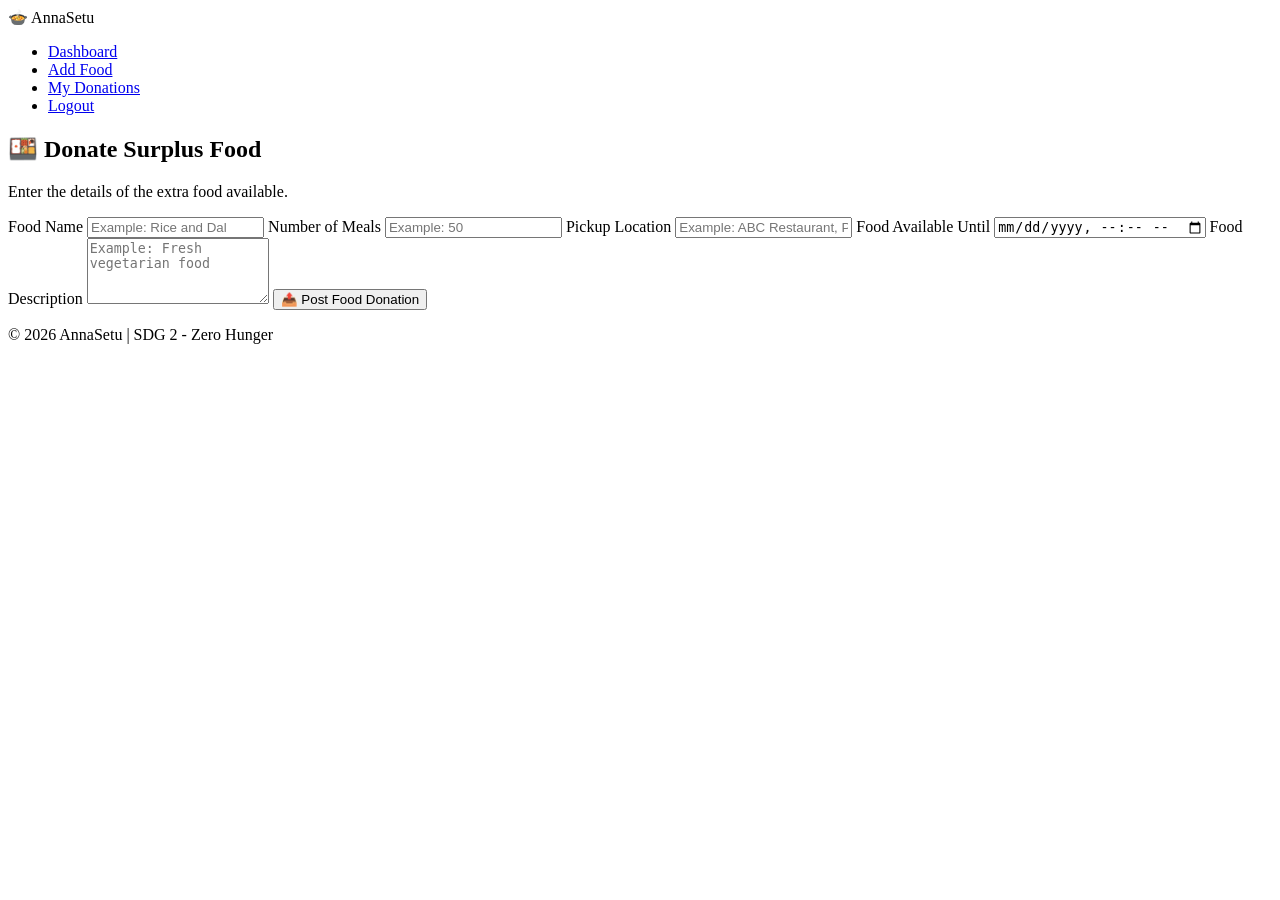
==== add-food.html @ 91b277bd "Add files via upload" ====
<!DOCTYPE html>
<html lang="en">

<head>

    <meta charset="UTF-8">

    <meta name="viewport" content="width=device-width, initial-scale=1.0">

    <title>Add Surplus Food - AnnaSetu</title>

    <link rel="stylesheet" href="css/style.css">

</head>

<body>

    <!-- Navigation Bar -->

    <nav class="navbar">

        <div class="logo">
            🍲 AnnaSetu
        </div>

        <ul class="nav-links">

            <li>
                <a href="donor-dashboard.html">Dashboard</a>
            </li>

            <li>
                <a href="add-food.html">Add Food</a>
            </li>

            <li>
                <a href="my-donations.html">My Donations</a>
            </li>

            <li>
                <a href="index.html">Logout</a>
            </li>

        </ul>

    </nav>


    <!-- Add Food Section -->

    <section class="food-form-section">

        <div class="food-form-box">

            <h1>🍱 Donate Surplus Food</h1>

            <p>
                Enter the details of the extra food available.
            </p>


            <form id="foodForm">

                <!-- Food Name -->

                <label for="foodName">
                    Food Name
                </label>

                <input
                    type="text"
                    id="foodName"
                    placeholder="Example: Rice and Dal"
                    required
                >


                <!-- Quantity -->

                <label for="quantity">
                    Number of Meals
                </label>

                <input
                    type="number"
                    id="quantity"
                    placeholder="Example: 50"
                    min="1"
                    required
                >


                <!-- Location -->

                <label for="location">
                    Pickup Location
                </label>

                <input
                    type="text"
                    id="location"
                    placeholder="Example: ABC Restaurant, Pune"
                    required
                >


                <!-- Expiry -->

                <label for="expiry">
                    Food Available Until
                </label>

                <input
                    type="datetime-local"
                    id="expiry"
                    required
                >


                <!-- Description -->

                <label for="description">
                    Food Description
                </label>

                <textarea
                    id="description"
                    rows="4"
                    placeholder="Example: Fresh vegetarian food"
                    required
                ></textarea>


                <!-- Submit -->

                <button
                    type="submit"
                    class="btn"
                >
                    📤 Post Food Donation
                </button>

            </form>

        </div>

    </section>


    <!-- Footer -->

    <footer>

        <p>
            © 2026 AnnaSetu | SDG 2 - Zero Hunger
        </p>

    </footer>


    <script src="js/food.js"></script>

</body>

</html>
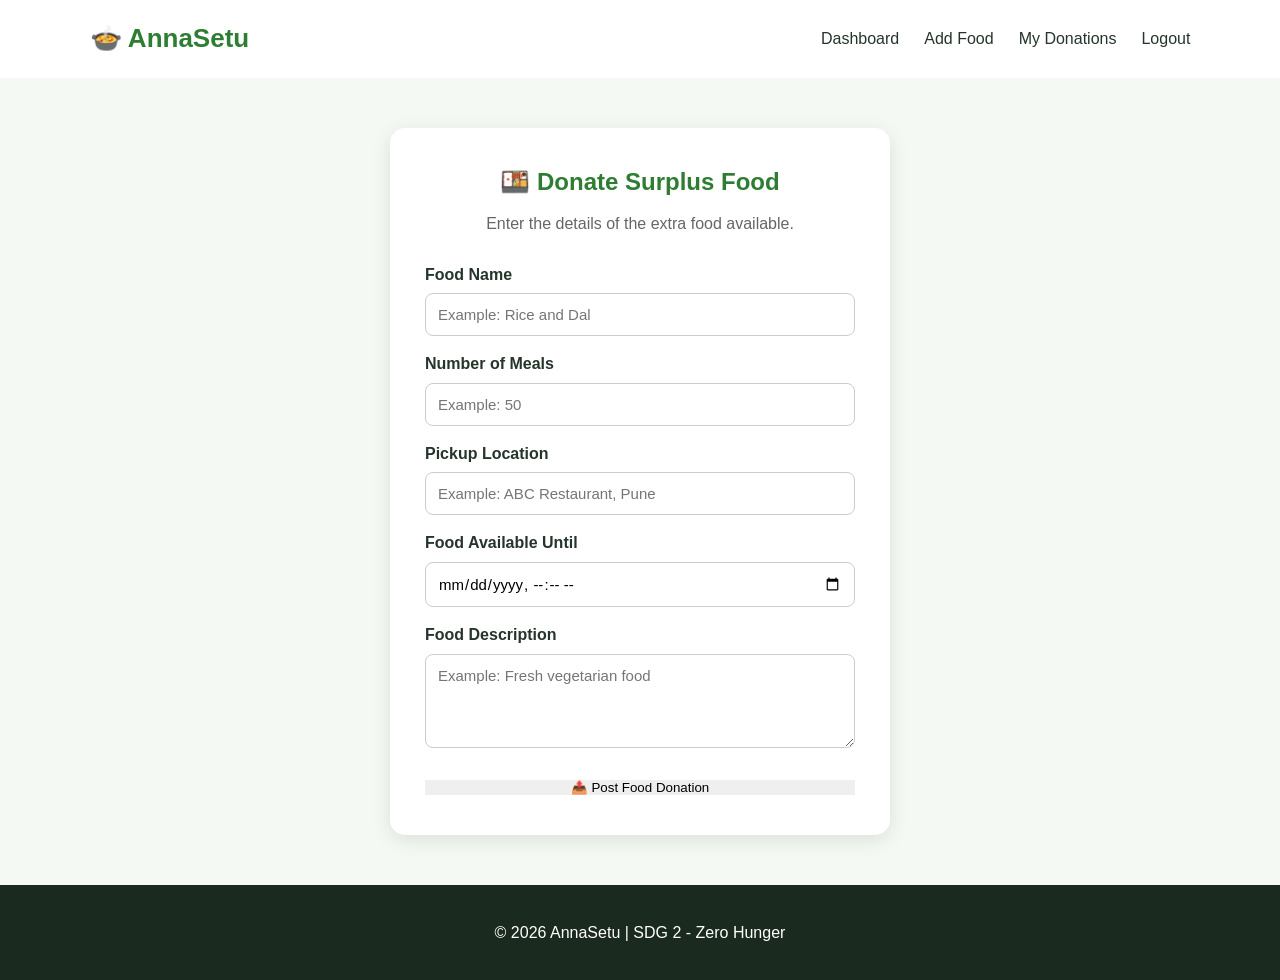
==== commit 302e958a: "Update add-food.html" ====
--- a/add-food.html
+++ b/add-food.html
@@ -9,7 +9,7 @@
 
     <title>Add Surplus Food - AnnaSetu</title>
 
-    <link rel="stylesheet" href="css/style.css">
+    <link rel="stylesheet" href="style.css">
 
 </head>
 
@@ -162,4 +162,4 @@
 
 </body>
 
-</html>+</html>
--- a/style.css
+++ b/style.css
@@ -0,0 +1,738 @@
+/* ================================
+   AnnaSetu - Main Styles
+   ================================ */
+
+* {
+    margin: 0;
+    padding: 0;
+    box-sizing: border-box;
+}
+
+body {
+    font-family: Arial, Helvetica, sans-serif;
+    background-color: #f7faf7;
+    color: #26352b;
+    line-height: 1.6;
+}
+
+
+/* ================================
+   Navigation
+   ================================ */
+
+.navbar {
+    display: flex;
+    justify-content: space-between;
+    align-items: center;
+
+    padding: 18px 7%;
+
+    background-color: white;
+
+    box-shadow: 0 2px 10px rgba(0, 0, 0, 0.08);
+}
+
+.logo {
+    font-size: 26px;
+    font-weight: bold;
+    color: #2e7d32;
+}
+
+.nav-links {
+    display: flex;
+    align-items: center;
+    gap: 25px;
+
+    list-style: none;
+}
+
+.nav-links a {
+    text-decoration: none;
+    color: #26352b;
+    font-weight: 500;
+}
+
+.nav-links a:hover {
+    color: #2e7d32;
+}
+
+.nav-button {
+    background-color: #2e7d32;
+    color: white !important;
+
+    padding: 9px 18px;
+    border-radius: 6px;
+}
+
+
+/* ================================
+   Hero Section
+   ================================ */
+
+.hero {
+    min-height: 550px;
+
+    display: flex;
+    justify-content: space-between;
+    align-items: center;
+
+    padding: 70px 10%;
+
+    background: linear-gradient(
+        135deg,
+        #e8f5e9,
+        #f7faf7
+    );
+}
+
+.hero-content {
+    max-width: 650px;
+}
+
+.hero h1 {
+    font-size: 48px;
+    line-height: 1.2;
+    margin-bottom: 20px;
+}
+
+.hero h1 span {
+    display: block;
+    color: #2e7d32;
+}
+
+.hero p {
+    font-size: 18px;
+    color: #59665d;
+    margin-bottom: 30px;
+}
+
+.hero-buttons {
+    display: flex;
+    gap: 15px;
+}
+
+.primary-button,
+.secondary-button {
+    display: inline-block;
+
+    text-decoration: none;
+
+    padding: 13px 25px;
+
+    border-radius: 7px;
+
+    font-weight: bold;
+}
+
+.primary-button {
+    background-color: #2e7d32;
+    color: white;
+}
+
+.primary-button:hover {
+    background-color: #1b5e20;
+}
+
+.secondary-button {
+    border: 2px solid #2e7d32;
+    color: #2e7d32;
+    background-color: white;
+}
+
+.secondary-button:hover {
+    background-color: #e8f5e9;
+}
+
+.hero-image {
+    width: 280px;
+    height: 280px;
+
+    display: flex;
+    justify-content: center;
+    align-items: center;
+
+    background-color: white;
+
+    border-radius: 50%;
+
+    font-size: 130px;
+
+    box-shadow: 0 10px 30px rgba(0, 0, 0, 0.1);
+}
+
+
+/* ================================
+   Impact Section
+   ================================ */
+
+.impact {
+    padding: 70px 8%;
+
+    text-align: center;
+
+    background-color: white;
+}
+
+.impact h2,
+.how-it-works h2 {
+    font-size: 34px;
+    margin-bottom: 35px;
+}
+
+.impact-container {
+    display: flex;
+    justify-content: center;
+    gap: 30px;
+
+    flex-wrap: wrap;
+}
+
+.impact-card {
+    width: 220px;
+
+    padding: 30px 20px;
+
+    background-color: #f1f8f2;
+
+    border-radius: 12px;
+}
+
+.impact-icon {
+    font-size: 40px;
+    margin-bottom: 10px;
+}
+
+.impact-card h3 {
+    font-size: 32px;
+    color: #2e7d32;
+}
+
+.impact-card p {
+    color: #59665d;
+}
+
+
+/* ================================
+   How It Works
+   ================================ */
+
+.how-it-works {
+    padding: 80px 8%;
+
+    text-align: center;
+}
+
+.section-description {
+    color: #657169;
+    margin-top: -20px;
+    margin-bottom: 40px;
+}
+
+.steps {
+    display: flex;
+    justify-content: center;
+    gap: 25px;
+
+    flex-wrap: wrap;
+}
+
+.step-card {
+    width: 240px;
+
+    padding: 30px 20px;
+
+    background-color: white;
+
+    border-radius: 12px;
+
+    box-shadow: 0 5px 20px rgba(0, 0, 0, 0.08);
+}
+
+.step-number {
+    width: 50px;
+    height: 50px;
+
+    display: flex;
+    justify-content: center;
+    align-items: center;
+
+    margin: 0 auto 20px;
+
+    border-radius: 50%;
+
+    background-color: #2e7d32;
+    color: white;
+
+    font-size: 22px;
+    font-weight: bold;
+}
+
+.step-card h3 {
+    margin-bottom: 10px;
+}
+
+.step-card p {
+    color: #657169;
+    font-size: 14px;
+}
+
+
+/* ================================
+   Call To Action
+   ================================ */
+
+.cta {
+    text-align: center;
+
+    padding: 70px 20px;
+
+    background-color: #2e7d32;
+
+    color: white;
+}
+
+.cta h2 {
+    font-size: 35px;
+    margin-bottom: 15px;
+}
+
+.cta p {
+    margin-bottom: 25px;
+}
+
+.cta .primary-button {
+    background-color: white;
+    color: #2e7d32;
+}
+
+
+/* ================================
+   Footer
+   ================================ */
+
+footer {
+    padding: 35px 20px;
+
+    text-align: center;
+
+    background-color: #1b2a1e;
+
+    color: white;
+}
+
+.footer-content h3 {
+    font-size: 24px;
+    margin-bottom: 8px;
+}
+
+.footer-content p {
+    color: #c8d1ca;
+}
+
+.copyright {
+    margin-top: 20px;
+
+    font-size: 13px;
+
+    color: #aeb8b0;
+}
+
+
+/* ================================
+   Mobile Responsive Design
+   ================================ */
+
+@media (max-width: 768px) {
+
+    .navbar {
+        flex-direction: column;
+        gap: 15px;
+    }
+
+    .nav-links {
+        gap: 12px;
+        flex-wrap: wrap;
+        justify-content: center;
+    }
+
+    .hero {
+        flex-direction: column;
+        text-align: center;
+
+        padding: 50px 20px;
+    }
+
+    .hero h1 {
+        font-size: 36px;
+    }
+
+    .hero-buttons {
+        justify-content: center;
+    }
+
+    .hero-image {
+        margin-top: 40px;
+
+        width: 200px;
+        height: 200px;
+
+        font-size: 90px;
+    }
+
+}
+
+/* =========================
+   LOGIN PAGE
+========================= */
+
+.login-section {
+    min-height: 75vh;
+    display: flex;
+    justify-content: center;
+    align-items: center;
+    padding: 40px 20px;
+    background: #f4f9f4;
+}
+
+.login-box {
+    width: 400px;
+    background: white;
+    padding: 35px;
+    border-radius: 15px;
+    box-shadow: 0 5px 20px rgba(0, 0, 0, 0.1);
+}
+
+.login-box h1 {
+    text-align: center;
+    color: #2e7d32;
+    margin-bottom: 10px;
+}
+
+.login-box p {
+    text-align: center;
+    color: #666;
+    margin-bottom: 25px;
+}
+
+.login-box label {
+    display: block;
+    margin-top: 15px;
+    margin-bottom: 6px;
+    font-weight: bold;
+}
+
+.login-box input,
+.login-box select {
+    width: 100%;
+    padding: 12px;
+    border: 1px solid #ccc;
+    border-radius: 8px;
+    font-size: 15px;
+    box-sizing: border-box;
+}
+
+.login-box input:focus,
+.login-box select:focus {
+    outline: none;
+    border-color: #2e7d32;
+}
+
+.login-box .btn {
+    width: 100%;
+    margin-top: 25px;
+    border: none;
+    cursor: pointer;
+}
+
+.register-text {
+    margin-top: 20px;
+}
+
+.register-text a {
+    color: #2e7d32;
+    font-weight: bold;
+    text-decoration: none;
+}
+
+/* =========================
+   DONOR DASHBOARD
+========================= */
+
+.dashboard {
+    min-height: 75vh;
+    padding: 50px 8%;
+    background: #f4f9f4;
+}
+
+.dashboard h1 {
+    text-align: center;
+    color: #2e7d32;
+}
+
+.dashboard > p {
+    text-align: center;
+    color: #666;
+    margin-bottom: 35px;
+}
+
+
+/* Statistics */
+
+.dashboard-cards {
+    display: flex;
+    justify-content: center;
+    gap: 25px;
+    margin-bottom: 40px;
+    flex-wrap: wrap;
+}
+
+.dashboard-card {
+    background: white;
+    width: 220px;
+    padding: 25px;
+    text-align: center;
+    border-radius: 12px;
+    box-shadow: 0 4px 15px rgba(0,0,0,0.08);
+}
+
+.dashboard-card h2 {
+    font-size: 35px;
+    color: #2e7d32;
+    margin: 0;
+}
+
+.dashboard-card p {
+    color: #666;
+}
+
+
+/* Action Cards */
+
+.dashboard-actions {
+    display: flex;
+    justify-content: center;
+    gap: 30px;
+    flex-wrap: wrap;
+}
+
+.action-card {
+    background: white;
+    width: 350px;
+    padding: 30px;
+    border-radius: 12px;
+    box-shadow: 0 4px 15px rgba(0,0,0,0.08);
+}
+
+.action-card h2 {
+    color: #2e7d32;
+}
+
+.action-card p {
+    color: #666;
+    line-height: 1.6;
+}
+
+.action-card .btn {
+    display: inline-block;
+    margin-top: 15px;
+    text-decoration: none;
+}
+
+/* =========================
+   ADD FOOD PAGE
+========================= */
+
+.food-form-section {
+    min-height: 75vh;
+    padding: 50px 20px;
+    background: #f4f9f4;
+    display: flex;
+    justify-content: center;
+    align-items: center;
+}
+
+.food-form-box {
+    width: 500px;
+    background: white;
+    padding: 35px;
+    border-radius: 15px;
+    box-shadow: 0 5px 20px rgba(0, 0, 0, 0.1);
+}
+
+.food-form-box h1 {
+    text-align: center;
+    color: #2e7d32;
+    margin-bottom: 10px;
+}
+
+.food-form-box > p {
+    text-align: center;
+    color: #666;
+    margin-bottom: 25px;
+}
+
+.food-form-box label {
+    display: block;
+    margin-top: 15px;
+    margin-bottom: 6px;
+    font-weight: bold;
+}
+
+.food-form-box input,
+.food-form-box textarea {
+    width: 100%;
+    padding: 12px;
+    border: 1px solid #ccc;
+    border-radius: 8px;
+    font-size: 15px;
+    box-sizing: border-box;
+    font-family: inherit;
+}
+
+.food-form-box input:focus,
+.food-form-box textarea:focus {
+    outline: none;
+    border-color: #2e7d32;
+}
+
+.food-form-box textarea {
+    resize: vertical;
+}
+
+.food-form-box .btn {
+    width: 100%;
+    margin-top: 25px;
+    border: none;
+    cursor: pointer;
+}
+
+/* =========================
+   MY DONATIONS
+========================= */
+
+.donations-section {
+    min-height: 75vh;
+    padding: 50px 8%;
+    background: #f4f9f4;
+}
+
+.donations-section h1 {
+    text-align: center;
+    color: #2e7d32;
+}
+
+.donations-section > p {
+    text-align: center;
+    color: #666;
+    margin-bottom: 35px;
+}
+
+
+/* Donation Container */
+
+#donationsContainer {
+    display: grid;
+    grid-template-columns: repeat(auto-fit, minmax(280px, 1fr));
+    gap: 25px;
+}
+
+
+/* Donation Card */
+
+.donation-card {
+    background: white;
+    padding: 25px;
+    border-radius: 12px;
+    box-shadow: 0 4px 15px rgba(0,0,0,0.08);
+}
+
+.donation-card h2 {
+    color: #2e7d32;
+    margin-top: 0;
+}
+
+.donation-card p {
+    color: #555;
+    line-height: 1.6;
+}
+
+
+/* Status */
+
+.status {
+    display: inline-block;
+    padding: 6px 12px;
+    border-radius: 20px;
+    background: #e8f5e9;
+    color: #2e7d32;
+    font-weight: bold;
+    margin-top: 10px;
+}
+
+
+/* Empty message */
+
+.empty-message {
+    text-align: center;
+    background: white;
+    padding: 40px;
+    border-radius: 12px;
+    color: #666;
+}
+
+/* =========================
+   NGO DASHBOARD
+========================= */
+
+.ngo-card {
+    background: white;
+    padding: 25px;
+    border-radius: 12px;
+    box-shadow: 0 4px 15px rgba(0,0,0,0.08);
+}
+
+/* =========================
+   AVAILABLE FOOD
+========================= */
+
+.food-card {
+    background: white;
+    padding: 25px;
+    border-radius: 12px;
+    box-shadow: 0 4px 15px rgba(0,0,0,0.08);
+}
+
+.food-card h2 {
+    color: #2e7d32;
+    margin-top: 0;
+}
+
+.food-card p {
+    color: #555;
+    line-height: 1.6;
+}
+
+.claim-btn {
+    margin-top: 15px;
+    border: none;
+    cursor: pointer;
+    width: 100%;
+}
+
+.claimed {
+    background: #eeeeee;
+    color: #666;
+    padding: 10px;
+    border-radius: 8px;
+    text-align: center;
+}
+
+.food-grid {
+    display: grid;
+    grid-template-columns: repeat(
+        auto-fit,
+        minmax(280px, 1fr)
+    );
+
+    gap: 25px;
+}
